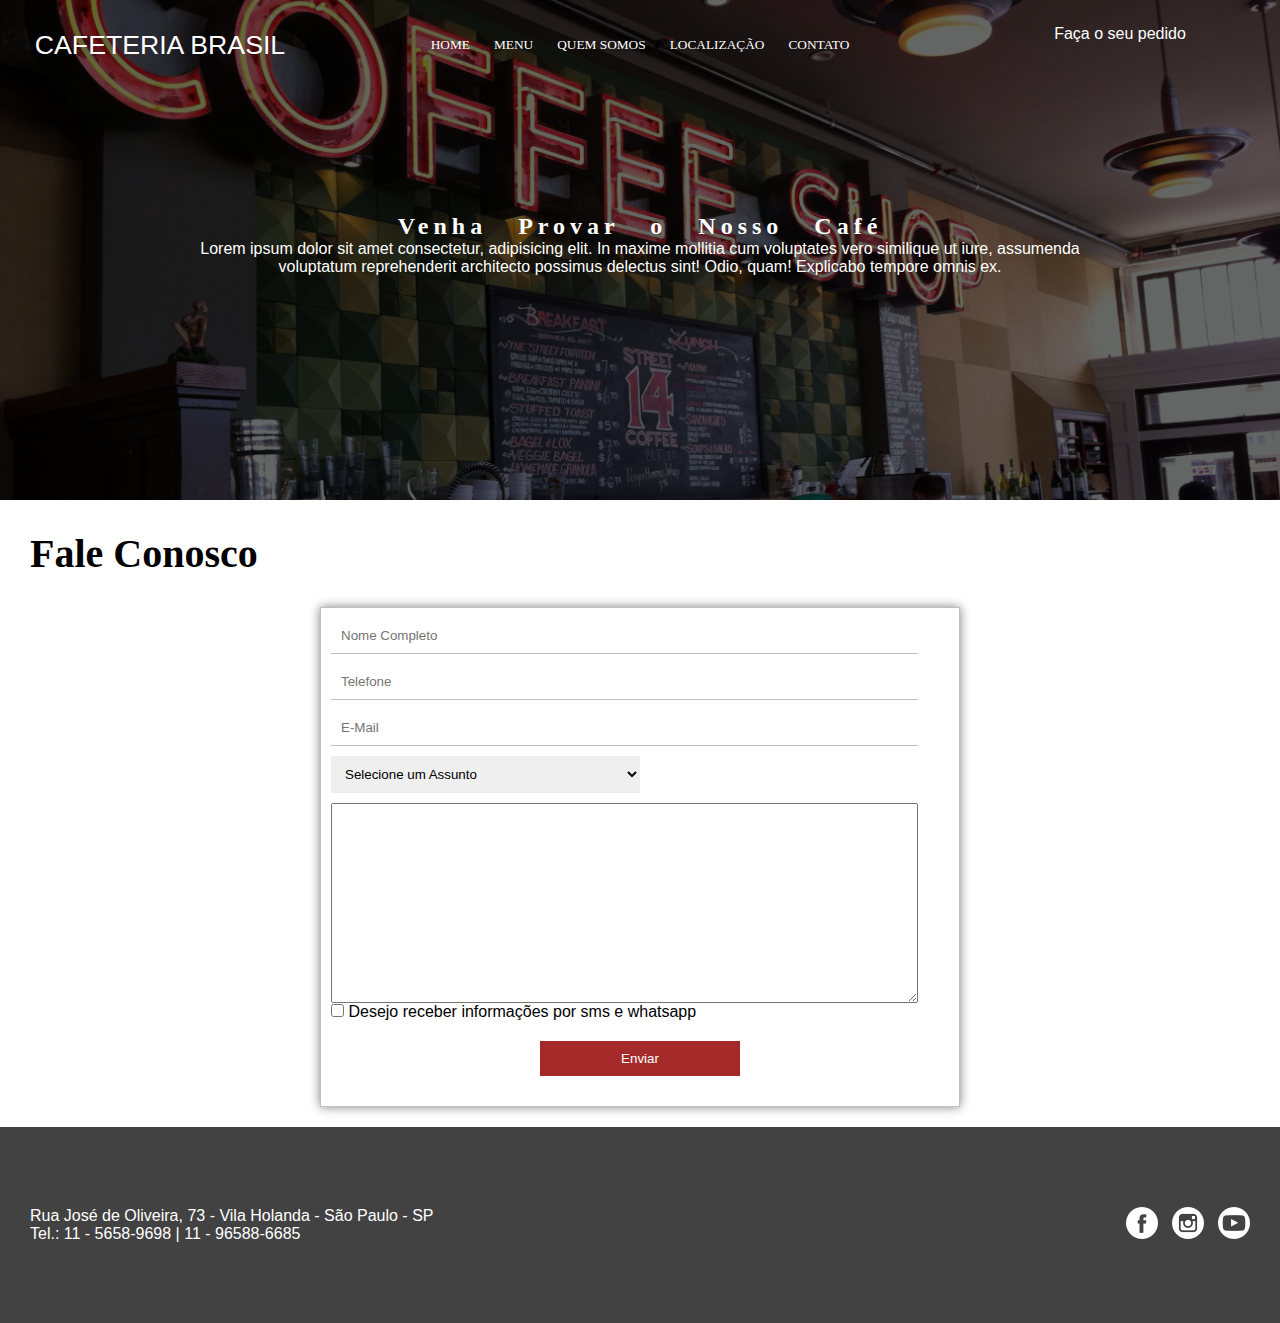
==== contato.html @ 8bcdda4c "projeto cafeteria concluido" ====
<!DOCTYPE html>
<html lang="pt-BR">
<head>
    <meta charset="UTF-8">
    <meta http-equiv="X-UA-Compatible" content="IE=edge">
    <meta name="viewport" content="width=device-width, initial-scale=1.0">
    <title>Cafeteria Brasil</title>
    <link rel="stylesheet" href="css/styles.css">
</head>
<body>
   <header>
    <div id="cabecalho">


        <div id="superior">

        <h1>Cafeteria Brasil</h1>
        <nav>
            <ul>
                <li><a href="index.html">home</a></li>
                <li><a href="menu.html">menu</a></li>
                <li><a href="quemsomos.html">quem somos</a></li>
                <li><a href="localizacao.html">localização</a></li>
                <li><a href="contato.html">contato</a></li>
            </ul>
        </nav>
        <div id="whatsapp">
            <a href="https://wa.me/551156589698">Faça o seu pedido</a>
        </div>
        </div>
        <h2>Venha Provar o Nosso Café</h2>
        <p>Lorem ipsum dolor sit amet consectetur, adipisicing elit. In maxime mollitia cum voluptates vero similique ut iure, assumenda voluptatum reprehenderit architecto possimus delectus sint! Odio, quam! Explicabo tempore omnis ex.</p>

    </div>
   </header> 



   <main>
    <h2>Fale Conosco</h2>
    <form>
<input type="text" placeholder="Nome Completo" required maxlength="50">
<input type="tel" placeholder="Telefone">
<input type="email" placeholder="E-Mail"required>
<select>
    <option value="Selecione">Selecione um Assunto</option>
    <option value="Sugestão">Sugestão</option>
    <option value="Reclamação">Reclamação</option>
    <option value="Elogio">Elogio</option>
    <option value="Dúvida">Dúvida</option>
    <option value="Solicitação">Solicitação</option>        

</select> 
<textarea></textarea>
<span>
<input type="checkbox"> Desejo receber informações por sms e whatsapp
</span>

<input type="submit" value="Enviar">



    </form>
   </main>


   <footer>
    <div id="endereco">
        <p>Rua José de Oliveira, 73 - Vila Holanda - São Paulo - SP</p>
        <p>Tel.: 11 - 5658-9698 | 11 - 96588-6685</p>
    </div>
    
    <div id="redes">
        <nav>
            <ul>
                <li><a href="https://www.facebook.com" target="_blank"><img src="img/facebook.png" alt="facebook"></a></li>
                <li><a href="https://www.instagram.com" target="_blank"><img src="img/instagram.png" alt="instagram"></a></li>
                <li><a href="https://www.youtube.com" target="_blank"><img src="img/youtube.png" alt="facebook"></a></li>
            </ul>
        </nav>
    </div>

   </footer>
</body>
</html>
---- css/styles.css ----
/*
* Prefixed by https://autoprefixer.github.io
* PostCSS: v8.4.14,
* Autoprefixer: v10.4.7
* Browsers: last 4 version
*/

/* 
fontes do google 

font-family: 'Archivo', sans-serif;
font-family: 'Courgette', cursive;
font-family: 'Gloria Hallelujah', cursive;
font-family: 'Lobster', cursive;


*/



/* 
Remover as margens internas e externas de todos os elementos(tags) html.
vamos usar o comando margin(externa) com valor 0 e o comando padding(interna) 
com o valor 0.
Utilizaremos o comando box-sizing com o valor border-box. Isso permite que 
as margens internas aplicadas ao elementos html não interfiram no tamanho 
da caixa em este elemento está.
*/

html{
    scroll-behavior: smooth;
}


*{
    margin: 0;
    padding:0;
    -webkit-box-sizing: border-box;
            box-sizing: border-box;
}

.abrirmenu{
    text-decoration: none;
    background-color: black;
    border: 1px soloid rgba(30,30,30,);
    padding: 10px;
    color: white;
    font-size: 20pt;
    display: none;
}
.fecharmenu{
    text-decoration: none;
    color: white;
    font-size: 20pt;
    padding: 5px;
    border-radius: 50%;
    background-color: red;
    display: none;

}



header{
    /* Vamos aumentar a altura do header para 500px */
    height: 500px;
    /* usamos o comando background-image para 
    adicionar uma imagem de fundo ao header.
    Utilizamos o comando ../ para voltar um nível
     anterior e assim conseguir acessar a pasta 
     img que está fora da pasta css*/
    background-image:url("../img/cafeteria1.jpg");

    /* ajustar o tamanho da foto para 100% de largura */
    background-size: 100%;
    
    /*  
    Para realizar o deslocamento da imagem de fundo
    utilizaremos comando background-position. Assim
    você pode descolocar para cima ou para baixo no
    eixo y e para direita ou esquerda no eixo x
    */
    background-position: 0 -100px;
}

#cabecalho{
    /* 
    Aplicar uma cor de fundo preto com um 
    efeito de transparência. O comando será
    background-color com o valor rgba, onde "a"
    do comando rgb é o efeito de transparência 
    que varia entre 0 e 1, onde 0(zero) é 
    totalmente transparente e 1 totalmente visível
     */
     background-color:rgba(0,0,0,0.6);
     height:500px;
     color:#fff;
}


#superior{
    /*
    O comando display permite dispor os elementos de algumas maneiras, uma deles
    flex(flexivel). Isso permite que o conteudo deste elemento fique flexivel.
    */
    display: -webkit-box;
    display: -ms-flexbox;
    display: flex;
    /*
    Para este exemplo foi aplicado uma estrutura flexivel em linha. Portanto o
    comando flex-direction recebeu o valor row(linha)
    */
    -webkit-box-orient: horizontal;
    -webkit-box-direction: normal;
        -ms-flex-direction: row;
            flex-direction: row;
    /*
    O comando flex-wrap realiza uma quebra de linha
    */
    -ms-flex-wrap: wrap;
        flex-wrap: wrap;
    
}

h1{
    -webkit-box-flex:1;
        -ms-flex:1;
            flex:1;
    
    text-align: center;/*alinhar o título ao centro*/
    padding-top:30px;/* baixar o título em 30px*/
    font-family: 'arial';
    font-size:20pt;
    font-weight: lighter;
    text-transform: uppercase;
  
}
#superior nav{
    -webkit-box-flex:2;
        -ms-flex:2;
            flex:2;
    
    text-align: center;
    padding-top: 25px ;
}

/*
Vamos retirar o marcador da lista ul. Esta lista está na parte
superior da página, dentro do id superior. O caminho que iremos 
fazer será: #superior nav ul
*/
#superior nav ul{
    /*Usaremos o comando list-style como none(nenhum) para
    retirar o marcador*/
    list-style: none;
}
/*
Para dispor(display) os itens do menu em linha, utilizaremos o 
comando disply com o valor inline-block
*/
#superior nav ul li{
    display: inline-block;
    padding: 10px 10px;
    -webkit-transition: ease 0.5s;
    -o-transition: ease 0.5s;
    transition: ease 0.5s;
}

/*
Foi aplicado ao item li um atributo hover, que é atividado 
quando o usuário passa o ponteiro do mouse sobre o item li. Aplicamos 
um efeito de cor de fundo, isso permite que ao passar o mouse sobre
o link o fundo fique com uma cor diferente.
*/
#superior nav ul li:hover{
    background-color: magenta;
    /* transform: scale(1.5); */
}



#whatsapp{
    -webkit-box-flex:1;
        -ms-flex:1;
            flex:1;
    text-align: center;
    padding-top: 25px;
}


#superior nav ul li a{
    text-decoration: none;
    color:#fff;
    font-family: "tahoma";
    font-size:10pt;
    /*
    O comando text-transform muda o formato da letra(caracter) o torando
    maiúsculo, minúsculo ou a primeira letra da palavra maiúscula.
    Tudo maiúsculo -> text-transform: uppercase
    Tudo minúsculo -> text-transform: lowercase
    Primeira letra maiúscula -> text-transform: capitalize
    */
    text-transform: uppercase;

}

#superior #whatsapp a{
    color:#fff;
    text-decoration:none;
    font-family: "arial";

}



#cabecalho h2{
    text-align: center;
    padding-top:150px;
    font-family: "verdana";
    /*
    Vamos aplicar um espaçamento entre as letras. O comando 
    é letter-spacing, você pode aplicar valores positivos ou negativos.
    Sendo, positivo as letras se espalham e negativo as letra se juntam
    */
    letter-spacing: 5px;
    word-spacing: 20px;
}


#cabecalho p{
    width: 70%;
    margin: 0 auto;
    text-align: center;
    font-family: arial;
}

#cabecalho p:hover{
    color:magenta;
}


/* ========================  estilos do footer ======================= */
footer{
    background-color:#424242;
    /* Vamos deixar o conteúdo do footer flexível com o comando
    display(dispor|exibir) com o valor flex e aplicar a direção 
    como row(linha) para o comando flex-direction */
    display: -webkit-box;
    display: -ms-flexbox;
    display: flex;
    -webkit-box-orient: horizontal;
    -webkit-box-direction: normal;
        -ms-flex-direction: row;
            flex-direction: row;
    padding: 30px;
    /* height: 250px; */
    padding-top:80px;
    padding-bottom: 80px;
}

footer #endereco{
    -webkit-box-flex:1;
        -ms-flex:1;
            flex:1;
    color:#fff;
    font-family: "arial";
    font-size:12pt;
    /* text-align: right; */
}
footer #redes{
    -webkit-box-flex:1;
        -ms-flex:1;
            flex:1;
}
footer #redes nav{
    text-align: right;
}
footer #redes nav ul{
    /* para retirar o marcador, usareremos
    o comando list-style com o valor none */
    list-style: none;
}
/*para dispor os itens de link das redes,
usaremos o comando display com o valor 
inline-block*/
footer #redes nav ul li{
    display: inline-block;
    margin-left: 10px;
}
footer #redes nav ul li a img{
    width: 32px;
    height: 32px;
}

/* ============== estios para a página home ============ */
main h2{
    font-family: "lobster";
    font-size:40pt;
    margin:30px;

}

main p{
    margin:0px 200px;
    text-align: justify;
    line-height: 25px;
    font-family: "Archivo";
    margin-bottom: 30px;

}
main #imghome{
    text-align: center;
}
main #imghome img{
    width:300px;
    height: 300px;
    /* Vamos arredondar os cantos da imagem com 
    comando border-radius. O valor, você aplicar em
    pixel ou percentual. */
    border-radius: 50%;
    margin:10px;
    /* Para deixar as imagens opacas ou transparentes você pode usar 
    o comando opacity com o valor variando entre 0 e 1. Onde 0(zero)
    totalmente transparente e 1 totalmente visível */
    opacity: 0.8;
    /*
    Vamos aplicar um efeito de animação com comando transition com 
    meio segundo.
    */
    -webkit-transition:ease 0.5s;
    -o-transition:ease 0.5s;
    transition:ease 0.5s
}
main #imghome img:hover{
    opacity: 1;
    /*Ao passar do mouse sobre a imagem será aplicada a sombra com as 
    seguintes configurações:para o primeiro valor será 0(zero) esta 
    posição representa x(horizontal; a segunda posição será 0px que 
    representa o y(vertical); a terceira posição é o efeito de 
    enevoado que será 20 e por último a cor da sombra;*/
    -webkit-box-shadow: 0px 0px 20px black;
            box-shadow: 0px 0px 20px black;
}

main #categoria{
    width: 70%;
    margin-top:-70px;
    margin-left: auto;
    margin-right: auto;
    display: -webkit-box;
    display: -ms-flexbox;
    display: flex;
    -webkit-box-orient: horizontal;
    -webkit-box-direction: normal;
        -ms-flex-direction: row;
            flex-direction: row;
}

main #categoria img{
    width: 200px;
    height: 200px;
    border-radius: 50%;
    /*
    sombra com as seguintes configurações:para o primeiro valor será 0(zero) esta 
    posição representa x(horizontal; a segunda posição será 0px que 
    representa o y(vertical); a terceira posição é o efeito de 
    enevoado que será 20 e por último a cor da sombra;*/
    -webkit-box-shadow: 2px 2px 5px silver;
            box-shadow: 2px 2px 5px silver;
}

main #categoria div{
    text-align: center;
    -webkit-box-flex:1;
        -ms-flex:1;
            flex:1
}

main #categoria div h3{
    font-family: "Courgette";
    margin:10px;
    /* text-shadow: 2px -2px 5px red; */
}

main section{
    display:-webkit-box;
    display:-ms-flexbox;
    display:flex;
    -webkit-box-orient: horizontal;
    -webkit-box-direction: normal;
        -ms-flex-direction: row;
            flex-direction: row;
    -ms-flex-wrap: wrap;
        flex-wrap: wrap;
}
main #item1, #item2,#item3,#item4,#item5,#item6{

    display: -webkit-box;

    display: -ms-flexbox;

    display: flex;
    -webkit-box-orient: horizontal;
    -webkit-box-direction: normal;
        -ms-flex-direction: row;
            flex-direction: row;
    width: 32%;
    margin:10px;
}
main #item1 img, #item2 img, #item3 img, #item4 img, #item5 img, #item6 img{
    width: 200px;
    height: 250px;
    border-radius:10px;
    margin:5px;
}
main section div p{
    margin:0px;
}

main h4{
    font-family: "arial";
    font-size: 30pt;
    text-align: center;
    margin:20px auto;
    border-bottom: 1px dotted brown;
}

main #categoria a{
    text-decoration: none;
    color: black;
}
main #mapa iframe{
    width: 100%;
    height: 400px;
}

main h2{

    font-size: 30pt;
}

main form{
    width: 50%;
    padding: 10px;
    margin: 20px auto;
    border: 1px solid silver;
    -webkit-box-shadow: 0px 0px 10px gray;
            box-shadow: 0px 0px 10px gray;
}

main form input[type=text],
main form input[type=tel],
main form input[type=email]{
    width: 95%;
    padding: 10px;
    margin-bottom:  10px;
    border:0px;
    border-bottom:   1px solid silver ;
    outline: none;/*retirar a borda que esta no campo*/
}
main form select{
    width: 50%;
    padding: 10px;
    margin-bottom: 10px;
    border: 0px;
    border-bottom: 1 solid silver;
}

main form textarea{
    width: 95%;
    height: 200px;
    font-family: arial;
    padding: 10px;
    display: block;
    outline-color: black;
}

main form span{

    font-family: arial;
}

main form input[type=submit]{
    display: block;
    margin: 20px auto;
    border: 0px;
    background-color: brown;
    color: white;
    padding: 10px;
    -webkit-transition: ease 0.5s;
    -o-transition: ease 0.5s;
    transition: ease 0.5s;
    width: 200px;

}
main form input[type=submit]:hover{
cursor:pointer;
width: 400px;

}



main #video{
    text-align: center;

}
main #video iframe{
    width: 80%;
    height: 400px;
}


.example {
    display: -ms-grid;
    display: grid;
    -webkit-transition: all .5s;
    -o-transition: all .5s;
    transition: all .5s;
    -webkit-user-select: none;
       -moz-user-select: none;
        -ms-user-select: none;
            user-select: none;
    background: -webkit-gradient(linear, left top, left bottom, from(white), to(black));
    background: -o-linear-gradient(top, white, black);
    background: linear-gradient(to bottom, white, black);
}
/* ==================== Area dos breakpoints de responsividade =================== */
/*  Small devices (landscape phones, 576px and up)*/
@media (min-width: 576px) and (max-width:767px){ 
    header{
        background-position: 0px 0px;
        background-repeat: no-repeat;
    }

    #superior nav{
       background-color: magenta !important;
       position: fixed; 
       left: -210px;
       top: 0px;
       z-index: 10000;
       width: 200px;
       height: 100vh;
       text-align: left;
       padding-top: 100px ;
       padding-left: 20px;
       transition: ease 0.5s;
    }

    #superior nav ul li{
        display: block;
        margin-bottom: 10px;
    }
    .abrirmenu{
        display: block;
        width: 40px;
    }
    .fecharmenu{
        display: block;
        width: 30px;
        height: 30px;
        font-size: 20pt;
        padding: 0px;
        text-align: center;
        position: absolute;
        top: 0px;
        left: 170px;
        border-radius: 0;
    }
}

 

/* Medium devices (tablets, 768px and up) */
@media (min-width: 768px) {  }

 /* Large devices (desktops, 992px and up) */
@media (min-width: 992px) {  }

 /* X-Large devices (large desktops, 1200px and up) */
@media (min-width: 1200px) {  }

 /* XX-Large devices (larger desktops, 1400px and up) */
@media (min-width: 1400px) {  }
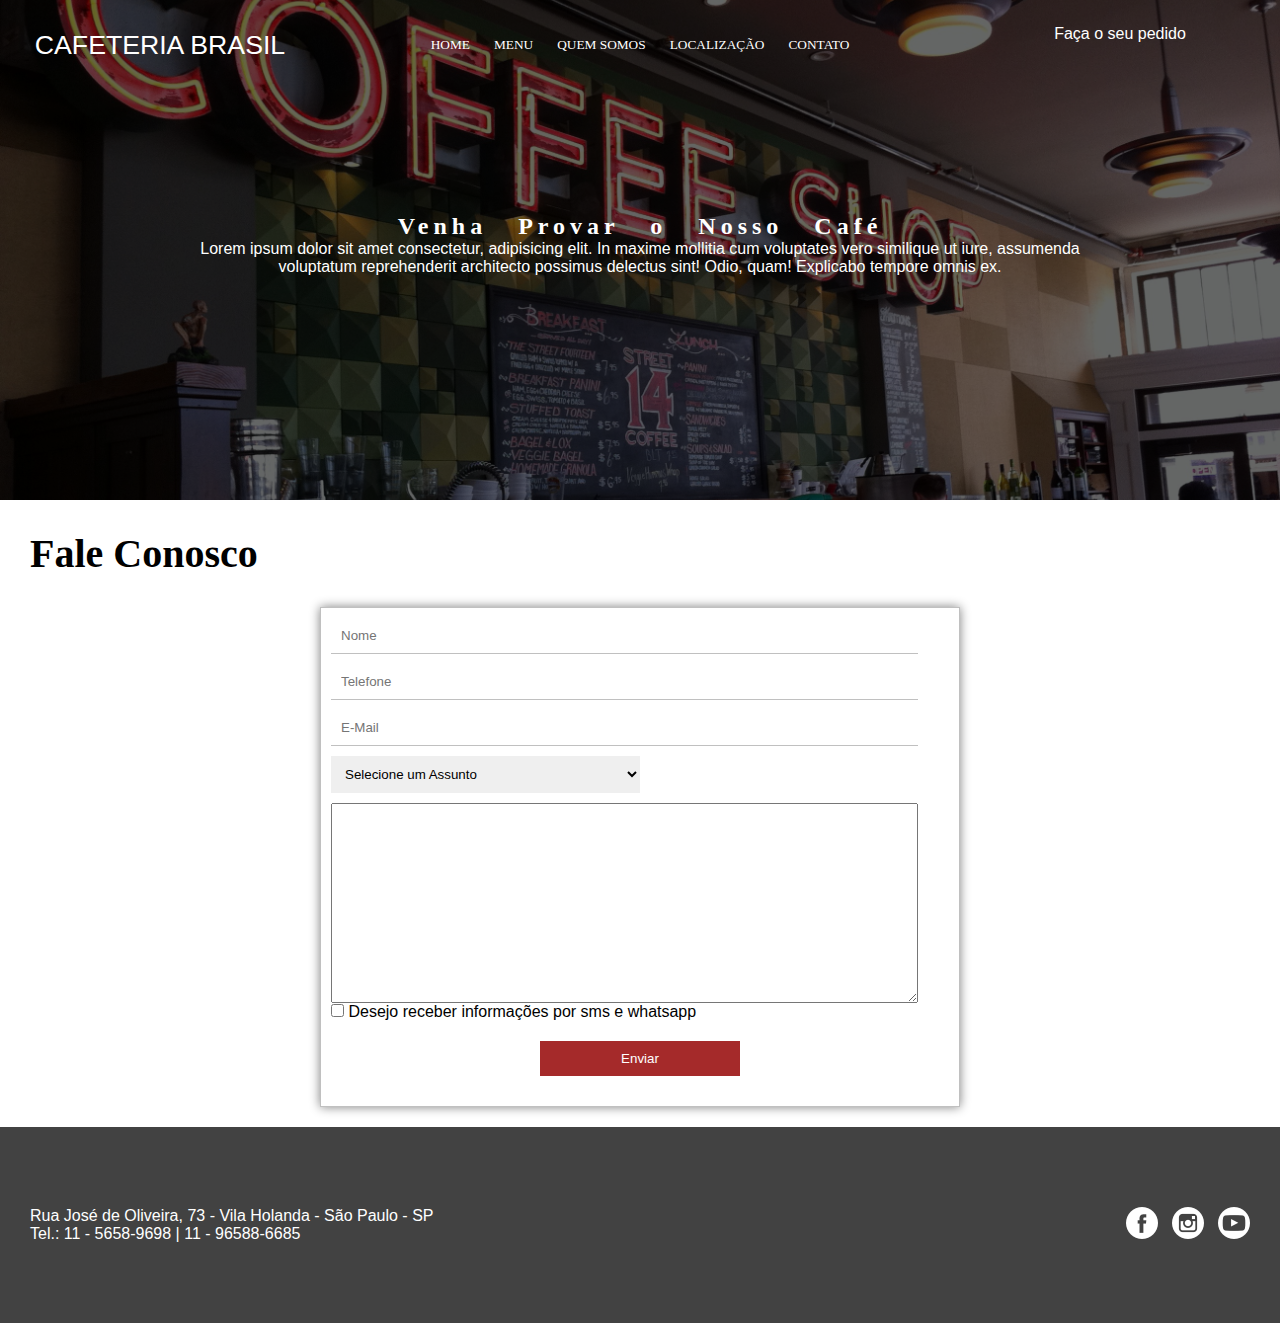
==== commit 0d774bd0: "Alteraççao do Placeholder do campo nome" ====
--- a/contato.html
+++ b/contato.html
@@ -39,7 +39,7 @@
    <main>
     <h2>Fale Conosco</h2>
     <form>
-<input type="text" placeholder="Nome Completo" required maxlength="50">
+<input type="text" placeholder="Nome " required maxlength="50">
 <input type="tel" placeholder="Telefone">
 <input type="email" placeholder="E-Mail"required>
 <select>
